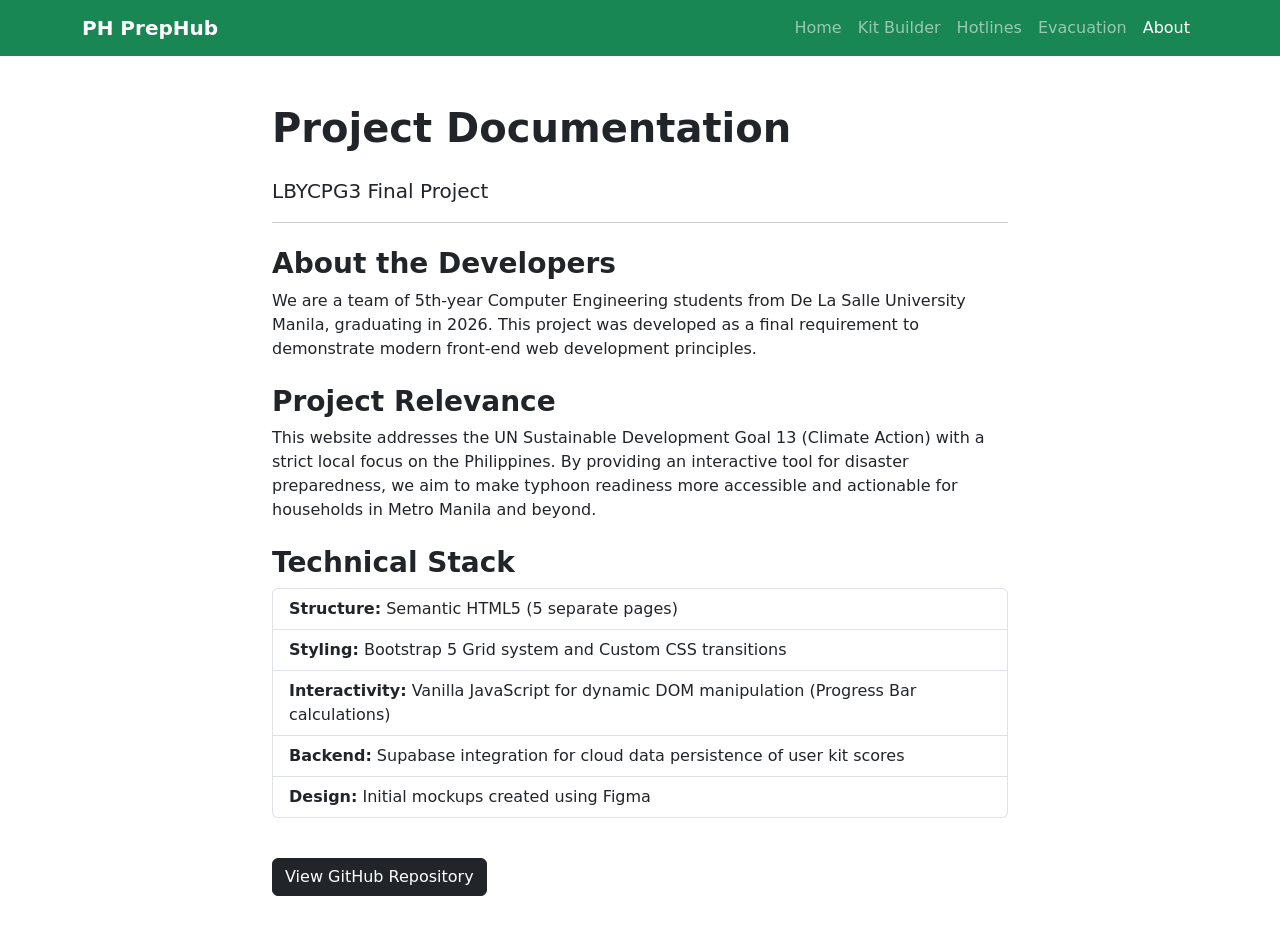
==== about.html @ 680a3118 "initialize typhoon kitbuilder repo" ====
<!DOCTYPE html>
<html lang="en">
<head>
    <meta charset="UTF-8">
    <meta name="viewport" content="width=device-width, initial-scale=1.0">
    <title>PH PrepHub - About the Project</title>
    <link href="https://cdn.jsdelivr.net/npm/bootstrap@5.3.2/dist/css/bootstrap.min.css" rel="stylesheet">
    <link rel="stylesheet" href="styles.css">
</head>
<body>
    <header>
        <nav class="navbar navbar-expand-lg navbar-dark bg-success custom-nav">
            <div class="container">
                <a class="navbar-brand fw-bold" href="index.html">PH PrepHub</a>
                <button class="navbar-toggler" type="button" data-bs-toggle="collapse" data-bs-target="#navbarNav">
                    <span class="navbar-toggler-icon"></span>
                </button>
                <div class="collapse navbar-collapse" id="navbarNav">
                    <ul class="navbar-nav ms-auto">
                        <li class="nav-item"><a class="nav-link" href="index.html">Home</a></li>
                        <li class="nav-item"><a class="nav-link" href="checklist.html">Kit Builder</a></li>
                        <li class="nav-item"><a class="nav-link" href="hotlines.html">Hotlines</a></li>
                        <li class="nav-item"><a class="nav-link" href="evacuation.html">Evacuation</a></li>
                        <li class="nav-item"><a class="nav-link active" href="about.html">About</a></li>
                    </ul>
                </div>
            </div>
        </nav>
    </header>

    <main class="container my-5">
        <div class="row justify-content-center">
            <div class="col-lg-8">
                <h1 class="fw-bold mb-4">Project Documentation</h1>
                <p class="lead">LBYCPG3 Final Project</p>
                <hr>
                
                <h3 class="mt-4 fw-bold">About the Developers</h3>
                <p>We are a team of 5th-year Computer Engineering students from De La Salle University Manila, graduating in 2026. This project was developed as a final requirement to demonstrate modern front-end web development principles.</p>

                <h3 class="mt-4 fw-bold">Project Relevance</h3>
                <p>This website addresses the UN Sustainable Development Goal 13 (Climate Action) with a strict local focus on the Philippines. By providing an interactive tool for disaster preparedness, we aim to make typhoon readiness more accessible and actionable for households in Metro Manila and beyond.</p>

                <h3 class="mt-4 fw-bold">Technical Stack</h3>
                <ul class="list-group mb-4">
                    <li class="list-group-item"><strong>Structure:</strong> Semantic HTML5 (5 separate pages)</li>
                    <li class="list-group-item"><strong>Styling:</strong> Bootstrap 5 Grid system and Custom CSS transitions</li>
                    <li class="list-group-item"><strong>Interactivity:</strong> Vanilla JavaScript for dynamic DOM manipulation (Progress Bar calculations)</li>
                    <li class="list-group-item"><strong>Backend:</strong> Supabase integration for cloud data persistence of user kit scores</li>
                    <li class="list-group-item"><strong>Design:</strong> Initial mockups created using Figma</li>
                </ul>

                <a href="https://github.com/your-repo-link" class="btn btn-dark mt-3" target="_blank">View GitHub Repository</a>
            </div>
        </div>
    </main>

    <script src="https://cdn.jsdelivr.net/npm/bootstrap@5.3.2/dist/js/bootstrap.bundle.min.js"></script>
</body>
</html>
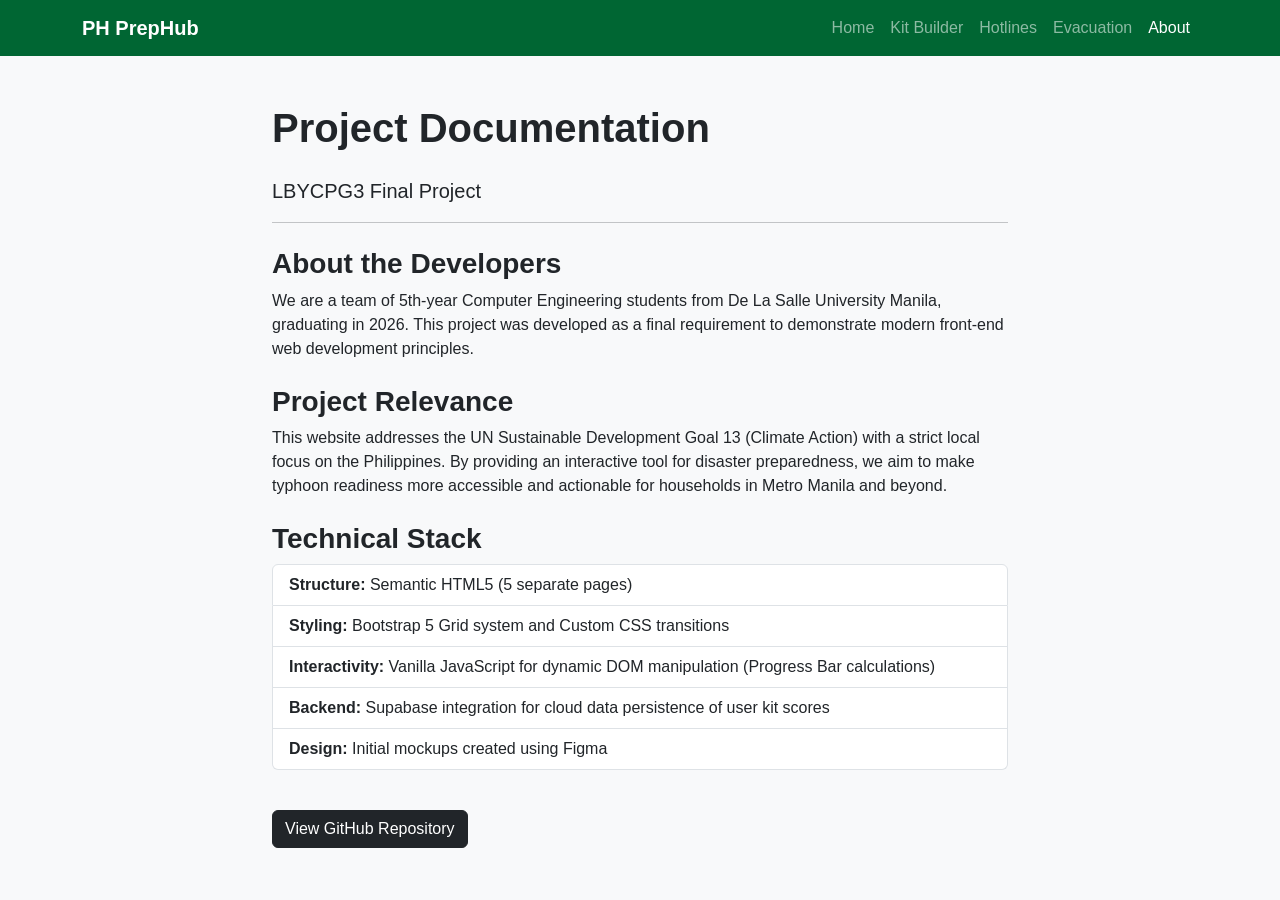
==== commit 0593467a: "fixed loading files" ====
--- a/about.html
+++ b/about.html
@@ -5,7 +5,7 @@
     <meta name="viewport" content="width=device-width, initial-scale=1.0">
     <title>PH PrepHub - About the Project</title>
     <link href="https://cdn.jsdelivr.net/npm/bootstrap@5.3.2/dist/css/bootstrap.min.css" rel="stylesheet">
-    <link rel="stylesheet" href="styles.css">
+    <link rel="stylesheet" href="css/styles.css">
 </head>
 <body>
     <header>
--- a/css/styles.css
+++ b/css/styles.css
@@ -0,0 +1,43 @@
+body {
+    font-family: 'Segoe UI', Tahoma, Geneva, Verdana, sans-serif;
+    background-color: #f8f9fa;
+}
+
+.custom-nav {
+    background-color: #006633 !important; 
+}
+
+.custom-card {
+    transition: transform 0.3s ease, box-shadow 0.3s ease;
+    border: none;
+    border-radius: 10px;
+    overflow: hidden;
+}
+
+.custom-card:hover {
+    transform: translateY(-5px);
+    box-shadow: 0 10px 20px rgba(0,0,0,0.1) !important;
+}
+
+.list-group-item {
+    transition: background-color 0.2s ease;
+}
+
+.list-group-item:hover {
+    background-color: #f1f8f5;
+}
+
+.hero-section {
+    background-color: #003319; 
+    background-image: linear-gradient(rgba(0, 50, 20, 0.4), rgba(0, 50, 20, 0.4)), url('assets/hero-bg.png');
+    
+    background-size: cover;
+    background-position: center;
+    background-repeat: no-repeat;
+
+    min-height: 60vh; 
+
+    display: flex;
+    align-items: center;
+    justify-content: center;
+}
